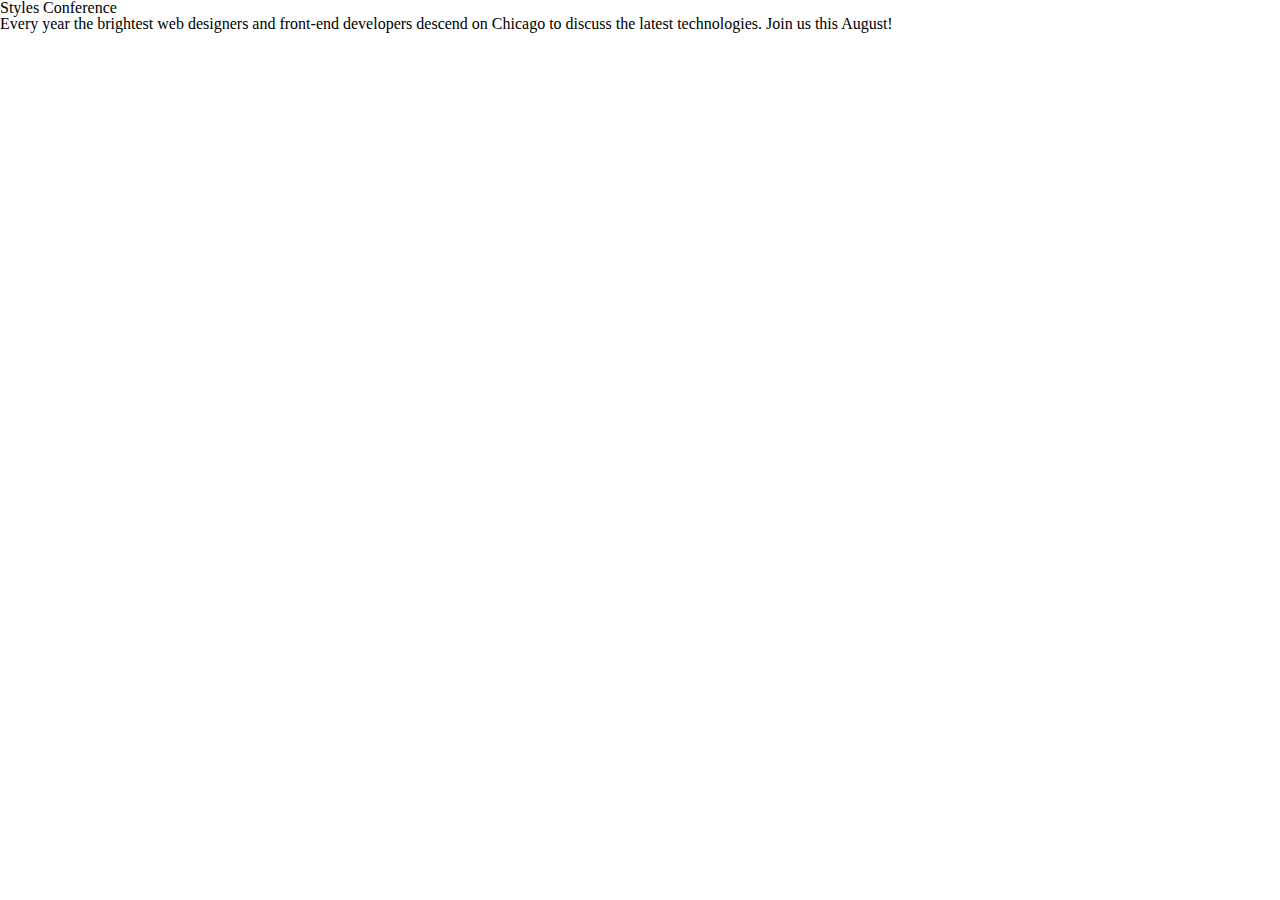
==== index.html @ b6620192 "feat: lesson # 1 completed" ====
<!DOCTYPE html>
<html lang="en">
    <head>
        <meta charset="utf-8">
        <title>Styles Conference</title>
        <link rel="stylesheet" href="accets/stylesheets/main.css">
    </head>
    <body>
        <h1>Styles Conference</h1>
        <p>Every year the brightest web designers and front-end
            developers descend on Chicago to discuss the latest
            technologies. Join us this August!</p></p>
    </body>
</html>
---- accets/stylesheets/main.css ----
html, body, div, span, applet, object, iframe,
h1, h2, h3, h4, h5, h6, p, blockquote, pre,
a, abbr, acronym, address, big, cite, code,
del, dfn, em, img, ins, kbd, q, s, samp,
small, strike, strong, sub, sup, tt, var,
b, u, i, center,
dl, dt, dd, ol, ul, li,
fieldset, form, label, legend,
table, caption, tbody, tfoot, thead, tr, th, td,
article, aside, canvas, details, embed,
figure, figcaption, footer, header, hgroup,
menu, nav, output, ruby, section, summary,
time, mark, audio, video {
  margin: 0;
  padding: 0;
  border: 0;
  font-size: 100%;
  font: inherit;
  vertical-align: baseline;
}
/* HTML5 display-role reset for older browsers */
article, aside, details, figcaption, figure,
footer, header, hgroup, menu, nav, section {
  display: block;
}
body {
  line-height: 1;
}
ol, ul {
  list-style: none;
}
blockquote, q {
  quotes: none;
}
blockquote:before, blockquote:after,
q:before, q:after {
  content: '';
  content: none;
}
table {
  border-collapse: collapse;
  border-spacing: 0;
}
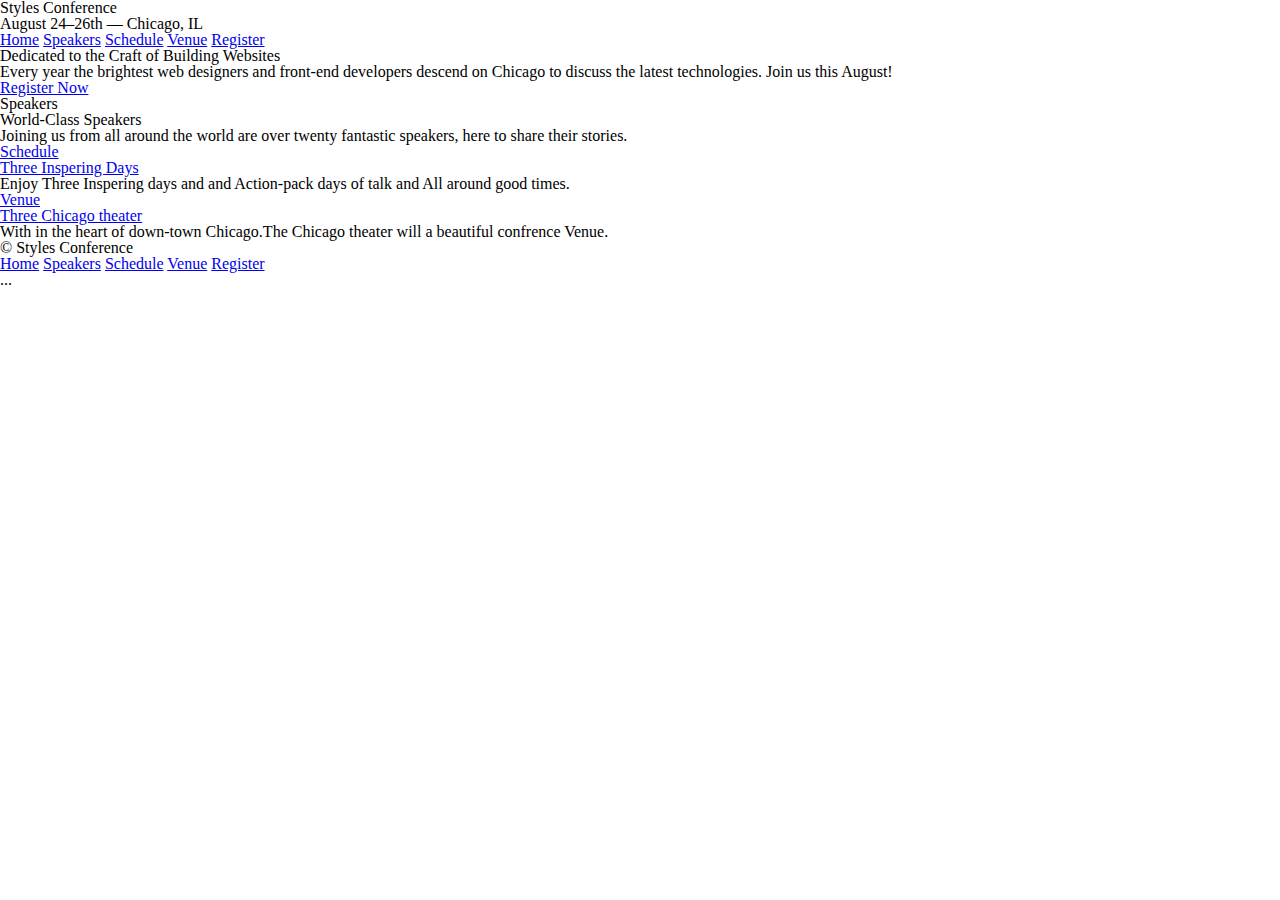
==== commit 4d79ce5c: "feat:lesson # 2 completed added more content to home page" ====
--- a/index.html
+++ b/index.html
@@ -6,9 +6,58 @@
         <link rel="stylesheet" href="accets/stylesheets/main.css">
     </head>
     <body>
-        <h1>Styles Conference</h1>
-        <p>Every year the brightest web designers and front-end
-            developers descend on Chicago to discuss the latest
-            technologies. Join us this August!</p></p>
+            <header>
+                <h1>Styles Conference</h1>
+                <h3>August 24&ndash;26th &mdash; Chicago, IL</h3>
+                <nav>
+                  <a href="index.html">Home</a>
+                  <a href="speakers.html">Speakers</a>
+                  <a href="schedule.html">Schedule</a>
+                  <a href="venue.html">Venue</a>
+                  <a href="register.html">Register</a>
+                </nav>
+              </header>
+              <section>
+                <h2>Dedicated to the Craft of Building Websites</h2>
+                <p>Every year the brightest web designers and front-end developers
+                  descend on Chicago to discuss the latest technologies. Join us this August!</p>
+                  <a href="register.html">Register Now</a>
+
+              </section><section>
+
+                <section>
+                  <a href="speakers.html"></a>
+                  <h5>Speakers</h5>
+                  <h3>World-Class Speakers</h3>
+                  <p>Joining us from all around the world are over twenty fantastic speakers, here to share their stories.</p>
+                </section>
+                <section>
+                  <a href="schedule.html">
+                  <h5>Schedule</h5>
+                  <h3>Three Inspering Days</h3>
+                  </a>
+                  <p>Enjoy Three Inspering days and and Action-pack days of talk and All around good times.</p>
+                </section>
+                <section>
+                  <a href="venu.html">
+                  <h5>Venue</h5>
+                  <h3>Three Chicago theater</h3>
+                  </a>
+                  <p>With in the heart of down-town Chicago.The Chicago theater will a beautiful confrence Venue.</p>
+                </section>
+                <footer>
+                    <small>&copy; Styles Conference</small>
+                    <nav>
+                      <a href="index.html">Home</a>
+                      <a href="speakers.html">Speakers</a>
+                      <a href="schedule.html">Schedule</a>
+                      <a href="venue.html">Venue</a>
+                      <a href="register.html">Register</a>
+                    </nav>
+                  </footer>
+              
+                ...
+              
+              </section>
     </body>
 </html>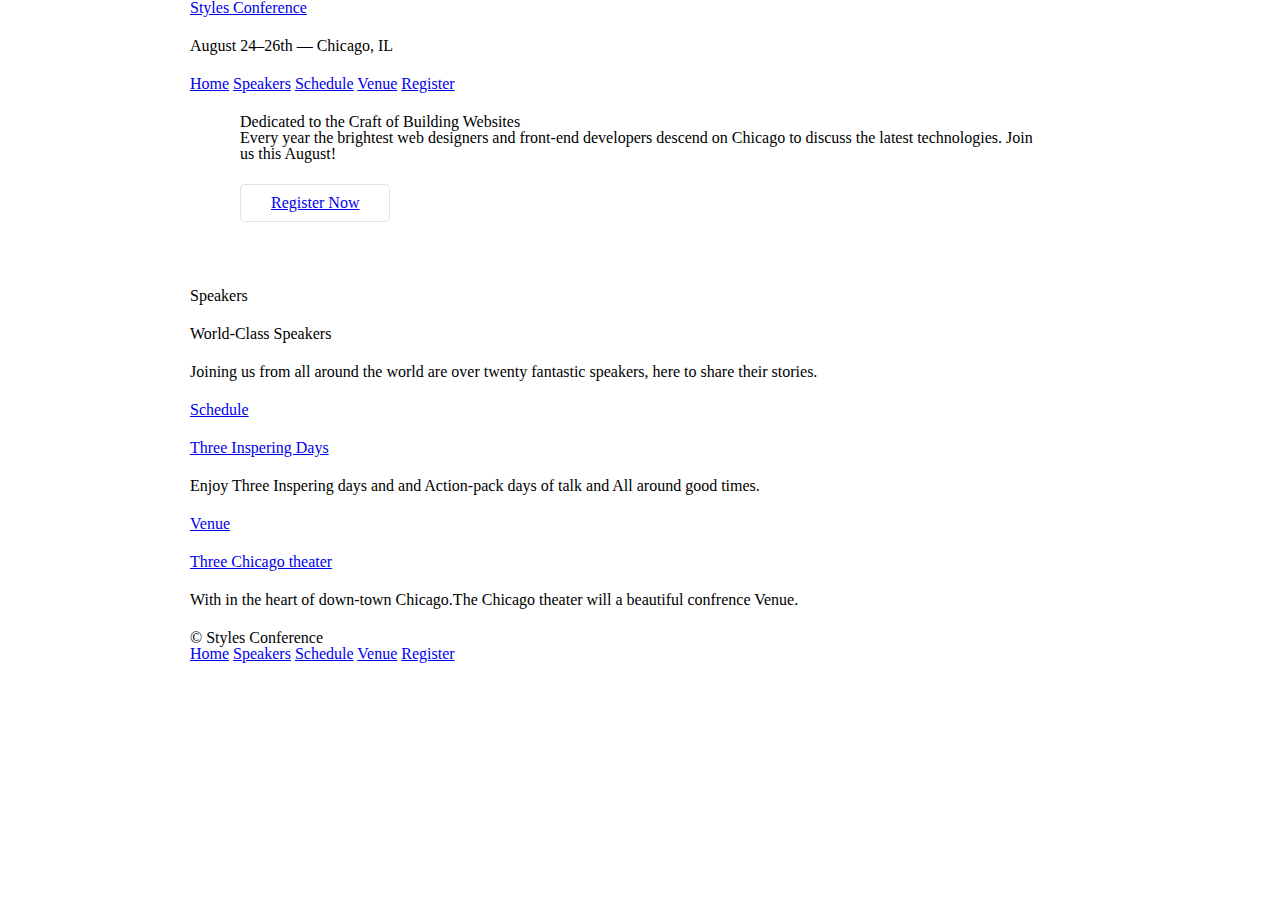
==== commit a2fd9ca1: "feat: lesson # 3 completed box model" ====
--- a/index.html
+++ b/index.html
@@ -6,8 +6,8 @@
         <link rel="stylesheet" href="accets/stylesheets/main.css">
     </head>
     <body>
-            <header>
-                <h1>Styles Conference</h1>
+            <header class="container">
+                <h1><a href="index.html">Styles Conference</a></h1>
                 <h3>August 24&ndash;26th &mdash; Chicago, IL</h3>
                 <nav>
                   <a href="index.html">Home</a>
@@ -17,35 +17,35 @@
                   <a href="register.html">Register</a>
                 </nav>
               </header>
-              <section>
+              <section class="hero container">
                 <h2>Dedicated to the Craft of Building Websites</h2>
                 <p>Every year the brightest web designers and front-end developers
                   descend on Chicago to discuss the latest technologies. Join us this August!</p>
-                  <a href="register.html">Register Now</a>
+                  <a href="register.html"class="btn btn-alt">Register Now</a>
 
               </section><section>
 
-                <section>
+                <section class="container">
                   <a href="speakers.html"></a>
                   <h5>Speakers</h5>
                   <h3>World-Class Speakers</h3>
                   <p>Joining us from all around the world are over twenty fantastic speakers, here to share their stories.</p>
                 </section>
-                <section>
+                <section class="container">
                   <a href="schedule.html">
                   <h5>Schedule</h5>
                   <h3>Three Inspering Days</h3>
                   </a>
                   <p>Enjoy Three Inspering days and and Action-pack days of talk and All around good times.</p>
                 </section>
-                <section>
+                <section class="container">
                   <a href="venu.html">
                   <h5>Venue</h5>
                   <h3>Three Chicago theater</h3>
                   </a>
                   <p>With in the heart of down-town Chicago.The Chicago theater will a beautiful confrence Venue.</p>
                 </section>
-                <footer>
+                <footer class="container">
                     <small>&copy; Styles Conference</small>
                     <nav>
                       <a href="index.html">Home</a>
@@ -55,9 +55,7 @@
                       <a href="register.html">Register</a>
                     </nav>
                   </footer>
-              
-                ...
-              
+                  
               </section>
     </body>
 </html>--- a/accets/stylesheets/main.css
+++ b/accets/stylesheets/main.css
@@ -40,4 +40,63 @@
 table {
   border-collapse: collapse;
   border-spacing: 0;
+}
+
+
+/*
+  ========================================
+  Grid
+  ========================================
+*/
+
+*,
+*:before,
+*:after {
+  -webkit-box-sizing: border-box;
+     -moz-box-sizing: border-box;
+          box-sizing: border-box;
+}
+
+.container {
+  margin: 0 auto;
+  padding-left: 30px;
+  padding-right: 30px;
+  width: 960px;
+}
+
+/*
+  ========================================
+  Typography
+  ========================================
+*/
+
+h1, h3, h4, h5, p {
+  margin-bottom: 22px;
+}
+
+/*
+  ========================================
+  Buttons
+  ========================================
+*/
+
+.btn {
+  border-radius: 5px;
+  display: inline-block;
+  margin: 0;
+}
+
+.btn-alt {
+  border: 1px solid #dfe2e5;
+  padding: 10px 30px;
+}
+
+/*
+  ========================================
+  Home
+  ========================================
+*/
+
+.hero {
+  padding: 22px 80px 66px 80px;
 }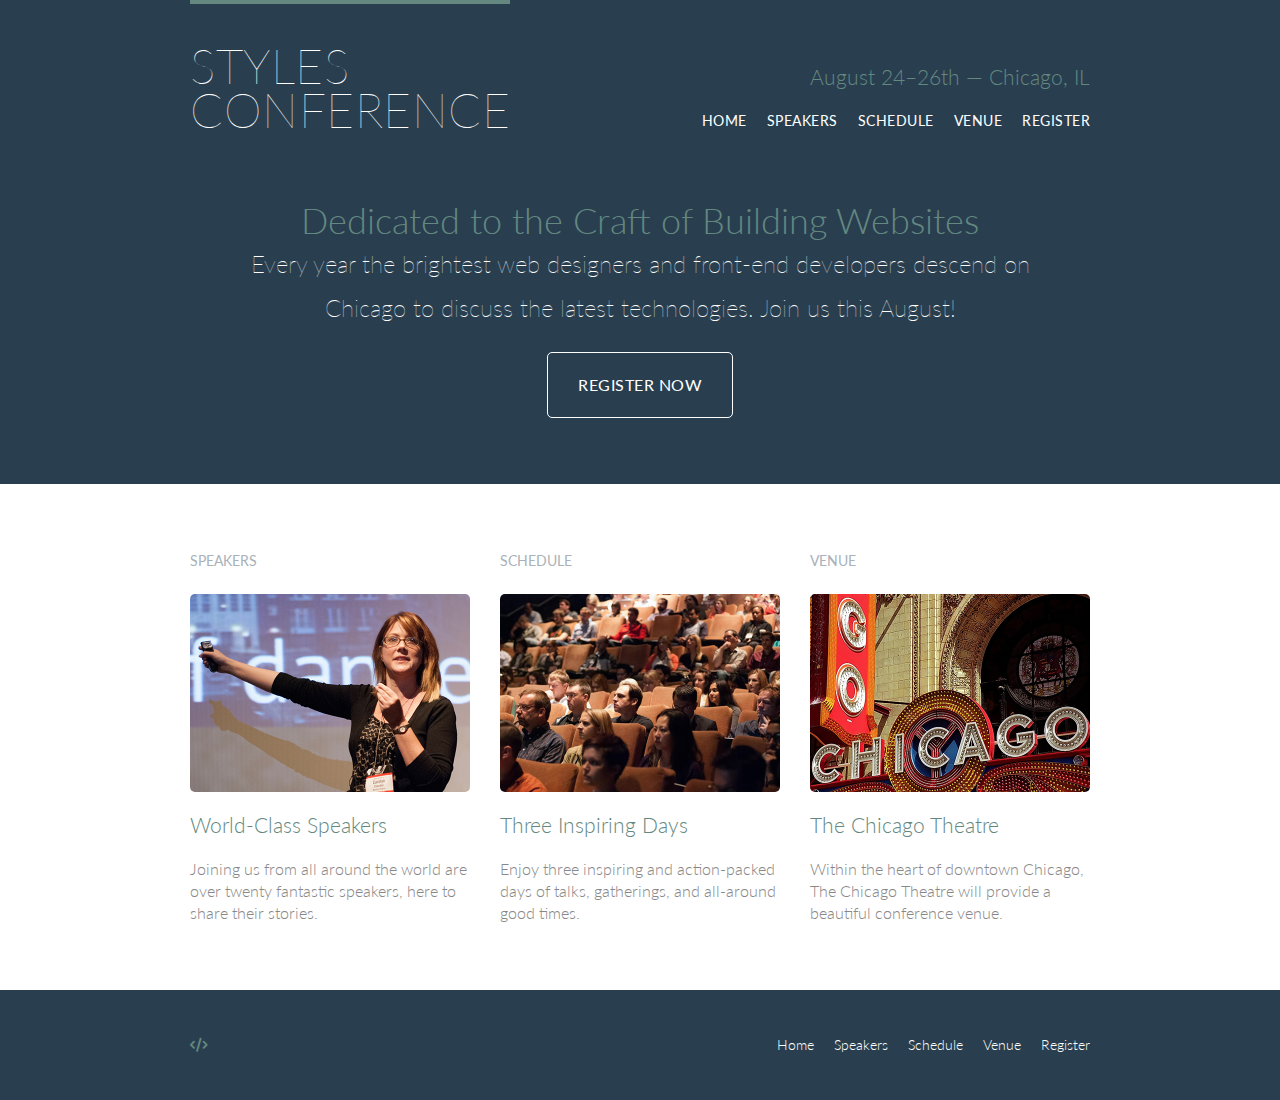
==== commit 73f4cde1: "shay-howe" ====
--- a/index.html
+++ b/index.html
@@ -1,61 +1,108 @@
 <!DOCTYPE html>
 <html lang="en">
-    <head>
-        <meta charset="utf-8">
-        <title>Styles Conference</title>
-        <link rel="stylesheet" href="accets/stylesheets/main.css">
-    </head>
-    <body>
-            <header class="container">
-                <h1><a href="index.html">Styles Conference</a></h1>
-                <h3>August 24&ndash;26th &mdash; Chicago, IL</h3>
-                <nav>
-                  <a href="index.html">Home</a>
-                  <a href="speakers.html">Speakers</a>
-                  <a href="schedule.html">Schedule</a>
-                  <a href="venue.html">Venue</a>
-                  <a href="register.html">Register</a>
-                </nav>
-              </header>
-              <section class="hero container">
-                <h2>Dedicated to the Craft of Building Websites</h2>
-                <p>Every year the brightest web designers and front-end developers
-                  descend on Chicago to discuss the latest technologies. Join us this August!</p>
-                  <a href="register.html"class="btn btn-alt">Register Now</a>
 
-              </section><section>
+  <head>
+    <meta charset="utf-8">
+    <title>Styles conference</title>
+    <link rel="stylesheet" href="./accets/stylesheets/main.css">
+    <link rel="stylesheet" href="http://fonts.googleapis.com/css?family=Lato:100,300,400">
+    <link rel="stylesheet" href="https://cdnjs.cloudflare.com/ajax/libs/font-awesome/6.1.2/css/all.min.css">
+  </head>
 
-                <section class="container">
-                  <a href="speakers.html"></a>
-                  <h5>Speakers</h5>
-                  <h3>World-Class Speakers</h3>
-                  <p>Joining us from all around the world are over twenty fantastic speakers, here to share their stories.</p>
-                </section>
-                <section class="container">
-                  <a href="schedule.html">
-                  <h5>Schedule</h5>
-                  <h3>Three Inspering Days</h3>
-                  </a>
-                  <p>Enjoy Three Inspering days and and Action-pack days of talk and All around good times.</p>
-                </section>
-                <section class="container">
-                  <a href="venu.html">
-                  <h5>Venue</h5>
-                  <h3>Three Chicago theater</h3>
-                  </a>
-                  <p>With in the heart of down-town Chicago.The Chicago theater will a beautiful confrence Venue.</p>
-                </section>
-                <footer class="container">
-                    <small>&copy; Styles Conference</small>
-                    <nav>
-                      <a href="index.html">Home</a>
-                      <a href="speakers.html">Speakers</a>
-                      <a href="schedule.html">Schedule</a>
-                      <a href="venue.html">Venue</a>
-                      <a href="register.html">Register</a>
-                    </nav>
-                  </footer>
-                  
-              </section>
-    </body>
+  <body>
+
+    <!-- Header -->
+
+    <header class="primary-header container group">
+
+      <h1 class="logo">
+        <a href="index.html">Styles <br> Conference</a>
+      </h1>
+
+      <h3 class="tagline">August 24&ndash;26th &mdash; Chicago, IL</h3>
+
+      <nav class="nav primary-nav">
+        <ul>
+          <li><a href="index.html">Home</a></li><!--
+          --><li><a href="speakers.html">Speakers</a></li><!--
+          --><li><a href="schedule.html">Schedule</a></li><!--
+          --><li><a href="venue.html">Venue</a></li><!--
+          --><li><a href="register.html">Register</a></li>
+        </ul>
+      </nav>
+
+    </header>
+
+    <!-- Hero -->
+
+    <section class="hero container">
+
+      <h2>Dedicated to the Craft of Building Websites</h2>
+
+      <p>Every year the brightest web designers and front-end developers descend on Chicago to discuss the latest technologies. Join us this August!</p>
+
+      <a class="btn btn-alt" href="register.html">Register Now</a>
+
+    </section>
+
+    <!-- Teasers -->
+
+    <section class="row">
+      <div class="grid">
+
+        <!-- Speakers -->
+
+        <section class="teaser col-1-3">
+          <h5>Speakers</h5>
+          <a href="speakers.html">
+            <img src="./accets/images/home/speakers.jpg" alt="Professional Speaker">
+            <h3>World-Class Speakers</h3>
+          </a>
+          <p>Joining us from all around the world are over twenty fantastic speakers, here to share their stories.</p>
+        </section><!--
+
+        Schedule
+
+        --><section class="teaser col-1-3">
+          <h5>Schedule</h5>
+          <a href="schedule.html">
+            <img src="./accets/images/home/schedule.jpg" alt="Conference Attendees">
+            <h3>Three Inspiring Days</h3>
+          </a>
+          <p>Enjoy three inspiring and action-packed days of talks, gatherings, and all-around good times.</p>
+        </section><!--
+
+        Venue
+
+        --><section class="teaser col-1-3">
+          <h5>Venue</h5>
+          <a href="venue.html">
+            <img src="./accets/images/home/venue.jpg" alt="The Chicago Theatre">
+            <h3>The Chicago Theatre</h3>
+          </a>
+          <p>Within the heart of downtown Chicago, The Chicago Theatre will provide a beautiful conference venue.</p>
+        </section>
+
+      </div>
+    </section>
+
+    <!-- Footer -->
+
+    <footer class="primary-footer container group">
+
+      <small><i class="fa-solid fa-code"></i></small>
+
+      <nav class="nav">
+        <ul>
+          <li><a href="index.html">Home</a></li><!--
+          --><li><a href="speakers.html">Speakers</a></li><!--
+          --><li><a href="schedule.html">Schedule</a></li><!--
+          --><li><a href="venue.html">Venue</a></li><!--
+          --><li><a href="register.html">Register</a></li>
+        </ul>
+      </nav>
+
+    </footer>
+
+  </body>
 </html>--- a/accets/stylesheets/main.css
+++ b/accets/stylesheets/main.css
@@ -1,3 +1,4 @@
+
 html, body, div, span, applet, object, iframe,
 h1, h2, h3, h4, h5, h6, p, blockquote, pre,
 a, abbr, acronym, address, big, cite, code,
@@ -18,7 +19,6 @@
   font: inherit;
   vertical-align: baseline;
 }
-/* HTML5 display-role reset for older browsers */
 article, aside, details, figcaption, figure,
 footer, header, hgroup, menu, nav, section {
   display: block;
@@ -41,8 +41,17 @@
   border-collapse: collapse;
   border-spacing: 0;
 }
-
-
+/*
+  ========================================
+  Custom styles
+  ========================================
+*/
+
+body {
+    background: #293f50;
+    color: #888;
+    font: 300 16px/22px "Lato", "Open Sans", "Helvetica Neue", Helvetica, Arial, sans-serif;
+  }
 /*
   ========================================
   Grid
@@ -56,47 +65,359 @@
      -moz-box-sizing: border-box;
           box-sizing: border-box;
 }
-
+.container,
+.grid {
+  margin: 0 auto;
+  width: 960px;
+}
 .container {
-  margin: 0 auto;
   padding-left: 30px;
   padding-right: 30px;
-  width: 960px;
-}
+}
+.grid,
+.col-1-3,
+.col-2-3 {
+  padding-left: 15px;
+  padding-right: 15px;
+}
+.col-1-3,
+.col-2-3  {
+  display: inline-block;
+  vertical-align: top;
+}
+.col-1-3 {
+  width: 33.33%;
+}
+.col-2-3 {
+  width: 66.66%;
+}
+/*
+  ========================================
+  Clearfix
+  ========================================
+*/
+
+.group:before,
+.group:after {
+  content: "";
+  display: table;
+}
+.group:after {
+  clear: both;
+}
+.group {
+  clear: both;
+  *zoom: 1;
+}
+/*
+  ========================================
+  Rows
+  ========================================
+*/
+
+.row,
+.row-alt {
+  min-width: 960px;
+}
+.row {
+  background: #fff;
+  padding: 66px 0 44px 0;
+}
+.row-alt {
+  background: #cbe2c1;
+  background: -webkit-linear-gradient(to right, #a1d3b0, #f6f1d3);
+  background:    -moz-linear-gradient(to right, #a1d3b0, #f6f1d3);
+  background:         linear-gradient(to right, #a1d3b0, #f6f1d3);
+  padding: 44px 0 22px 0;
+}
+
 
 /*
   ========================================
   Typography
   ========================================
 */
-
+h1, h2, h3, h4 {
+    color: #648880;
+  }
 h1, h3, h4, h5, p {
   margin-bottom: 22px;
 }
+h1 {
+    font-size: 36px;
+    line-height: 44px;
+  }
+  h2 {
+    font-size: 24px;
+    line-height: 44px;
+  }
+  h3 {
+    font-size: 21px;
+  }
+  h4 {
+    font-size: 18px;
+  }
+  h5 {
+    color: #a9b2b9;
+    font-size: 14px;
+    font-weight: 400;
+    text-transform: uppercase;
+  }
+  strong {
+    font-weight: 400;
+  }
+  cite,
+  em {
+    font-style: italic;
+  }
+  /*
+  ========================================
+  Leads
+  ========================================
+*/
+
+.lead {
+    text-align: center;
+  }
+  .lead p {
+    font-size: 21px;
+    line-height: 33px;
+  }
+  
+  /*
+  ========================================
+  Links
+  ========================================
+*/
+
+a {
+    color: #648880;
+    text-decoration: none;
+  }
+  a:hover {
+    color: #a9b2b9;
+  }
+  p a {
+    border-bottom: 1px solid #dfe2e5;
+  }
+  .primary-header a,
+.primary-footer a {
+  color: #fff;
+}
+.primary-header a:hover,
+.primary-footer a:hover {
+  color: #648880;
+}
+
+
 
 /*
   ========================================
   Buttons
   ========================================
 */
-
 .btn {
   border-radius: 5px;
+  color: #fff;
+  cursor: pointer;
   display: inline-block;
+  font-weight: 400;
+  letter-spacing: .5px;
   margin: 0;
-}
-
+  text-transform: uppercase;
+}
+.btn-default {
+  border: 0;
+  background: #648880;
+  padding: 11px 30px;
+  font-size: 14px;
+}
+.btn-default:hover {
+  background: #77a198;
+}
 .btn-alt {
-  border: 1px solid #dfe2e5;
+  border: 1px solid #fff;
   padding: 10px 30px;
 }
-
-/*
-  ========================================
-  Home
-  ========================================
-*/
+.btn-alt:hover {
+  background: #fff;
+  color: #648880;
+}
 
 .hero {
   padding: 22px 80px 66px 80px;
-}+}
+/*
+  ========================================
+  Primary header
+  ========================================
+*/
+
+.logo {
+    border-top: 4px solid #648880;
+    float: left;
+    font-size: 48px;
+    font-weight: 100;
+    letter-spacing: .5px;
+    line-height: 44px;
+    padding: 40px 0 22px 0;
+    text-transform: uppercase;
+  }
+  .tagline {
+    margin: 66px 0 22px 0;
+    text-align: right;
+  }
+  .primary-nav {
+    font-size: 14px;
+    font-weight: 400;
+    letter-spacing: .5px;
+    text-transform: uppercase;
+  }
+
+  
+  /*
+    ========================================
+    Primary footer
+    ========================================
+  */
+  
+  .primary-footer {
+    color: #648880;
+    font-size: 14px;
+    padding-bottom: 44px;
+    padding-top: 44px;
+  }
+  .primary-footer small {
+    float: left;
+    font-weight: 400;
+  }
+  /*
+  ========================================
+  Navigation
+  ========================================
+*/
+
+.nav {
+    text-align: right;
+  }
+  .nav li {
+    display: inline-block;
+    margin: 0 10px;
+    vertical-align: top;
+  }
+  .nav li:last-child {
+    margin-right: 0;
+  }
+  /*
+  ========================================
+  Home
+  ========================================
+*/
+
+.hero {
+    color: #fff;
+    line-height: 44px;
+    padding: 22px 80px 66px 80px;
+    text-align: center;
+  }
+  .hero h2 {
+    font-size: 36px;
+  }
+  .hero p {
+    font-size: 24px;
+    font-weight: 100;
+  }
+  .teaser a:hover h3 {
+    color: #a9b2b9;
+  }
+  .teaser img {
+    border-radius: 5px;
+    display: block;
+    margin-bottom: 22px;
+    max-width: 100%
+  }
+  
+  /*
+  ========================================
+  Speakers
+  ========================================
+*/
+
+.speaker {
+    margin-bottom: 44px;
+  }
+  .speaker-info {
+    border: 1px solid #dfe2e5;
+    border-radius: 5px;
+    margin-top: 88px;
+    padding: 22px 0;
+    text-align: center;
+  }
+  .speaker-info img {
+    border-radius: 50%;
+    height: 130px;
+    margin: -66px 0 22px 0;
+    vertical-align: top;
+  }
+  /*
+  ========================================
+  Venue
+  ========================================
+*/
+
+.venue-theatre {
+    margin-bottom: 66px;
+  }
+  .venue-hotel {
+    margin-bottom: 22px;
+  }
+  .venue-map {
+    height: 264px;
+  }
+  /*
+  ========================================
+  Register
+  ========================================
+*/
+
+.why-attend {
+    list-style: square;
+    margin: 0 0 22px 30px;
+  }
+  form {
+    margin-bottom: 22px;
+  }
+  input,
+  select,
+  textarea {
+    font: 300 16px/22px "Lato", "Open Sans", "Helvetica Neue", Helvetica, Arial, sans-serif;
+  }
+  .register-group label {
+    color: #648880;
+    cursor: pointer;
+    font-weight: 400;
+  }
+  .register-group input,
+  .register-group select,
+  .register-group textarea {
+    border: 1px solid #c6c9cc;
+    border-radius: 5px;
+    color: #888;
+    display: block;
+    margin: 5px 0 27px 0;
+    padding: 5px 8px;
+  }
+  .register-group input,
+  .register-group textarea {
+    width: 100%;
+  }
+  .register-group select {
+    height: 34px;
+    width: 60px;
+  }
+  .register-group textarea {
+    height: 78px;
+  }
+
+ 
+  
